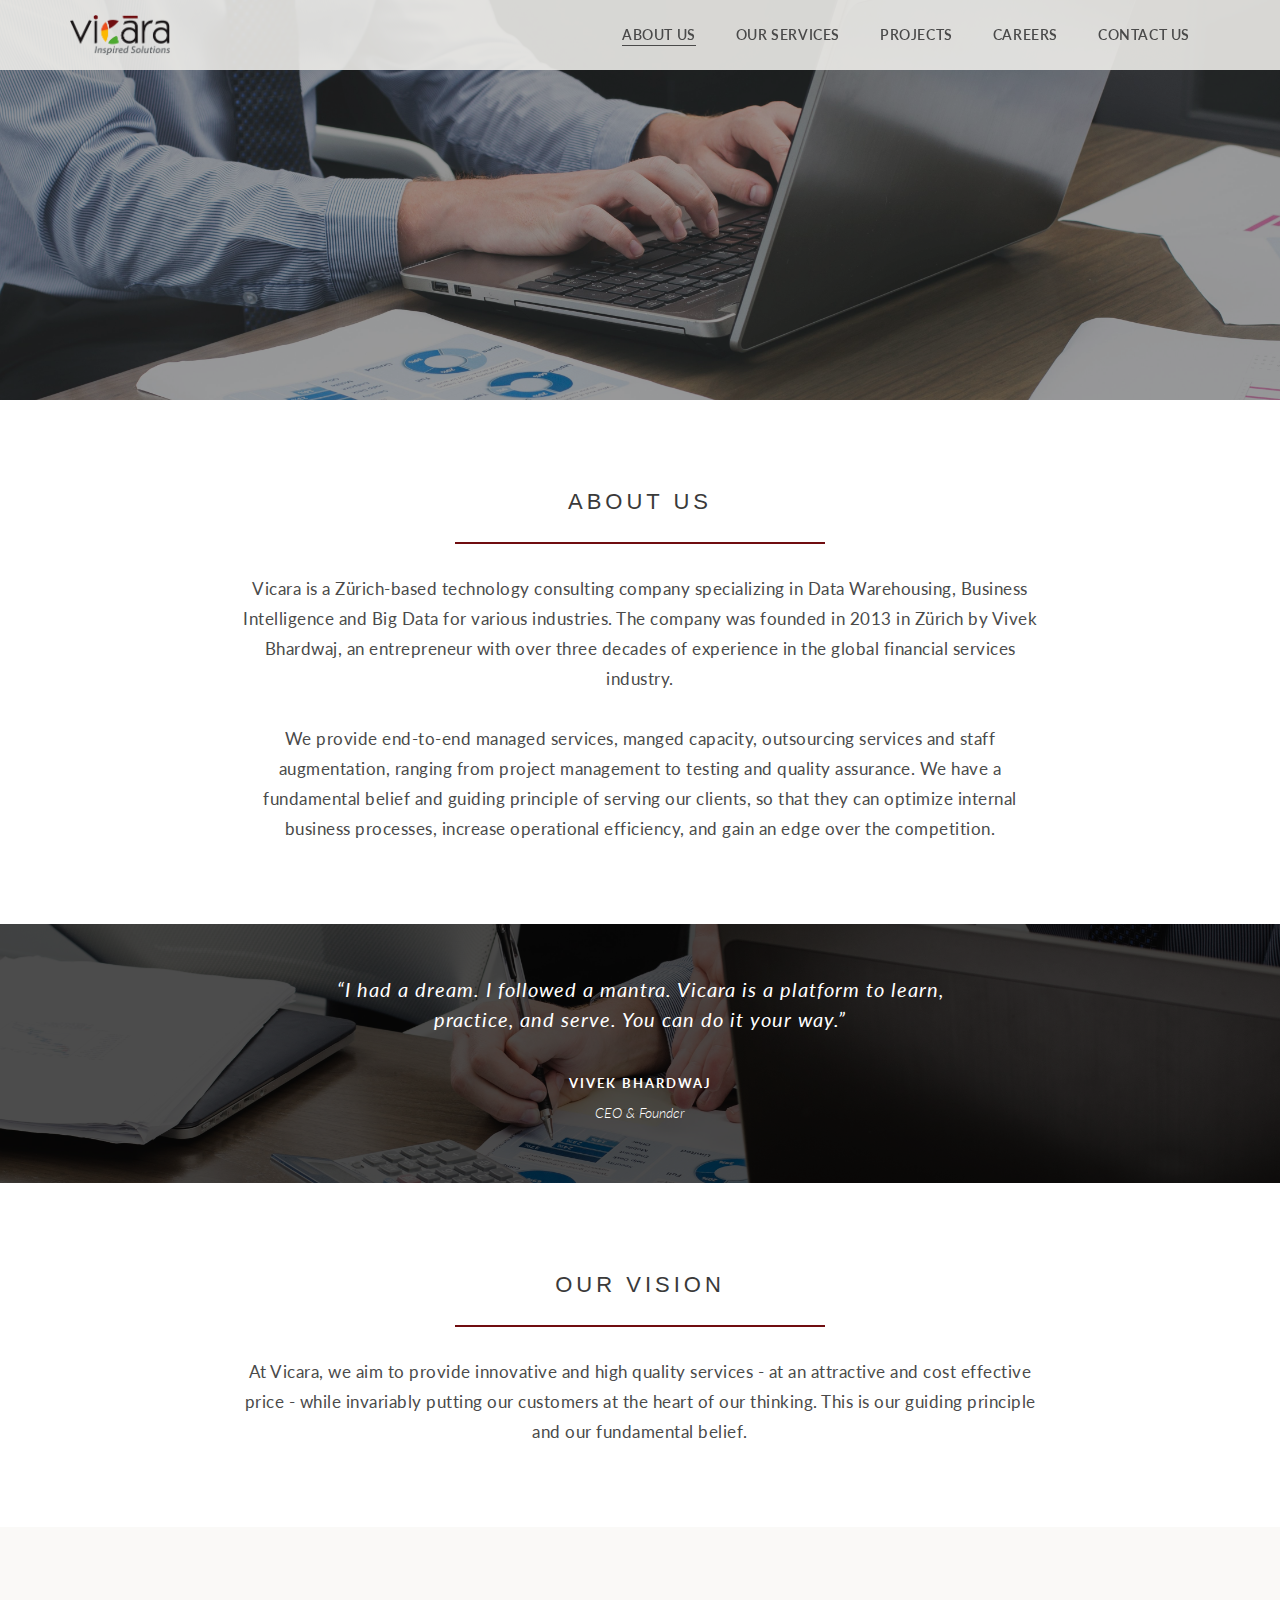
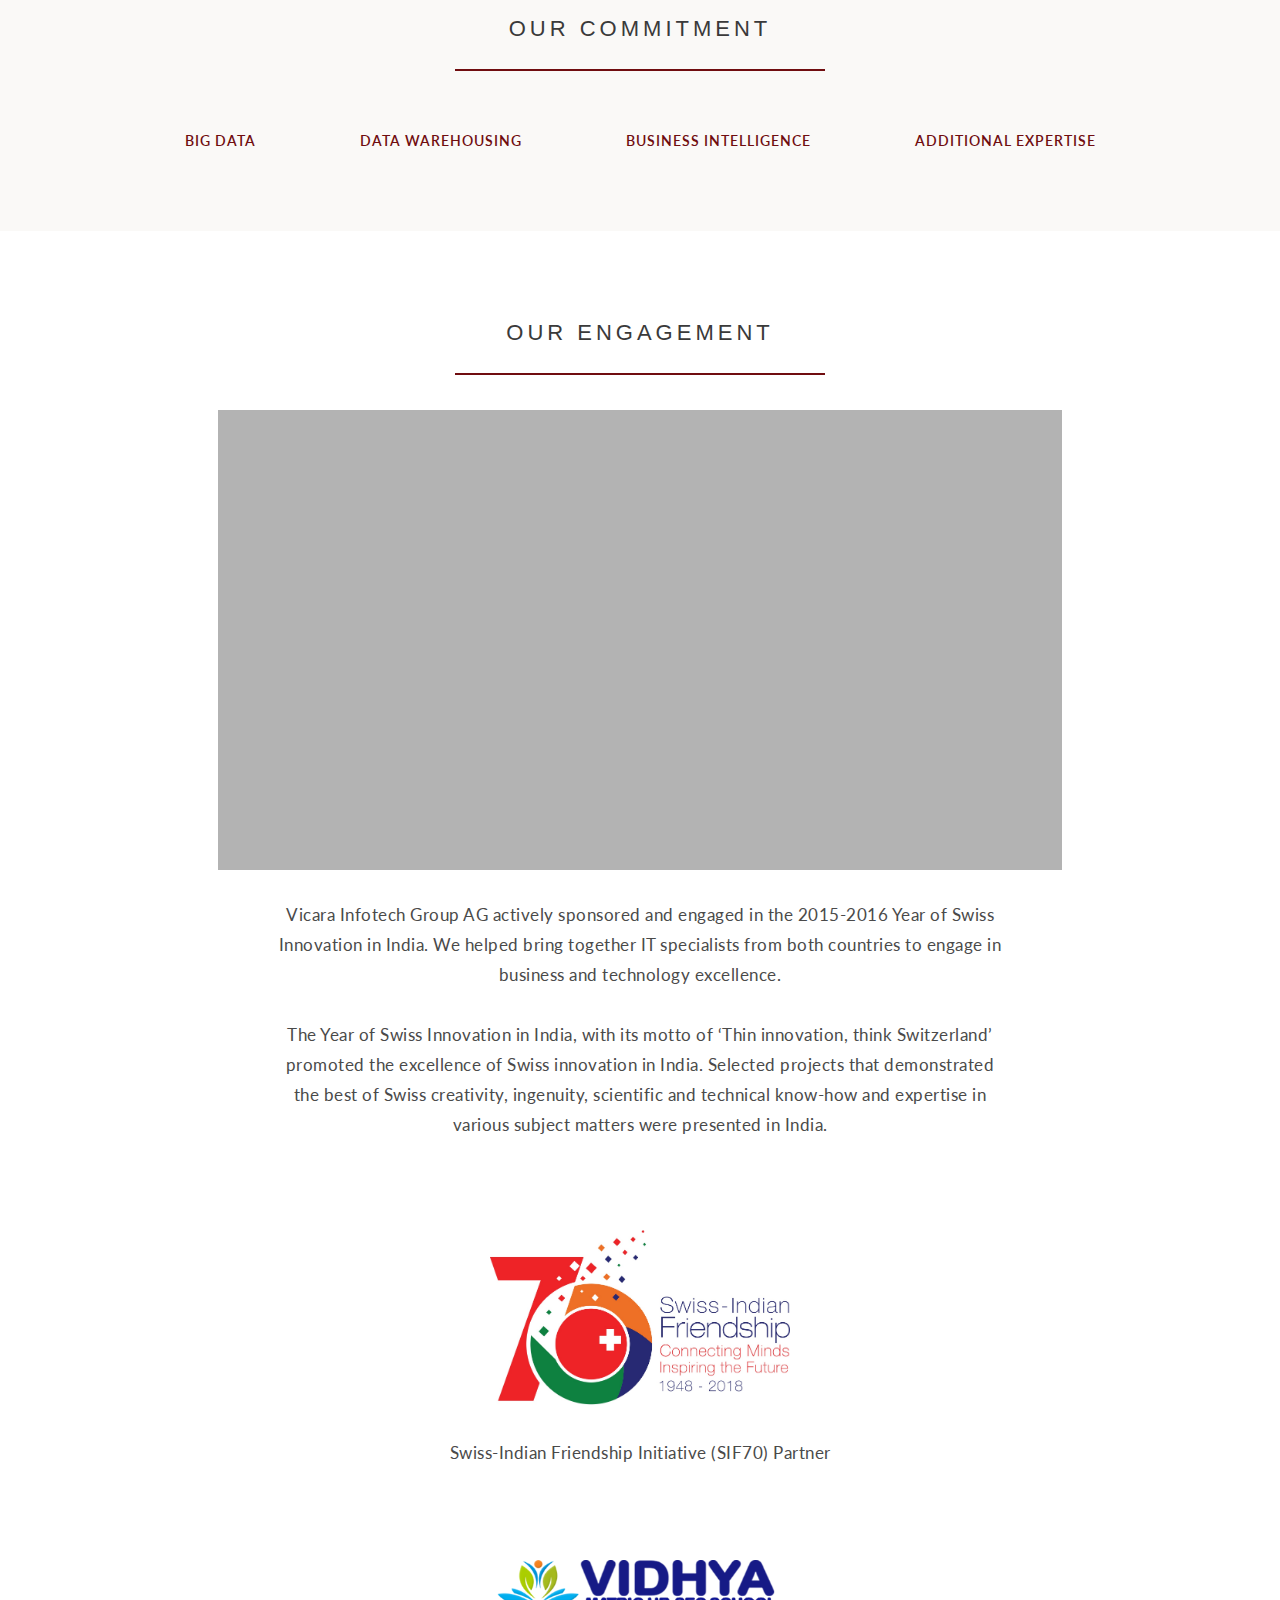
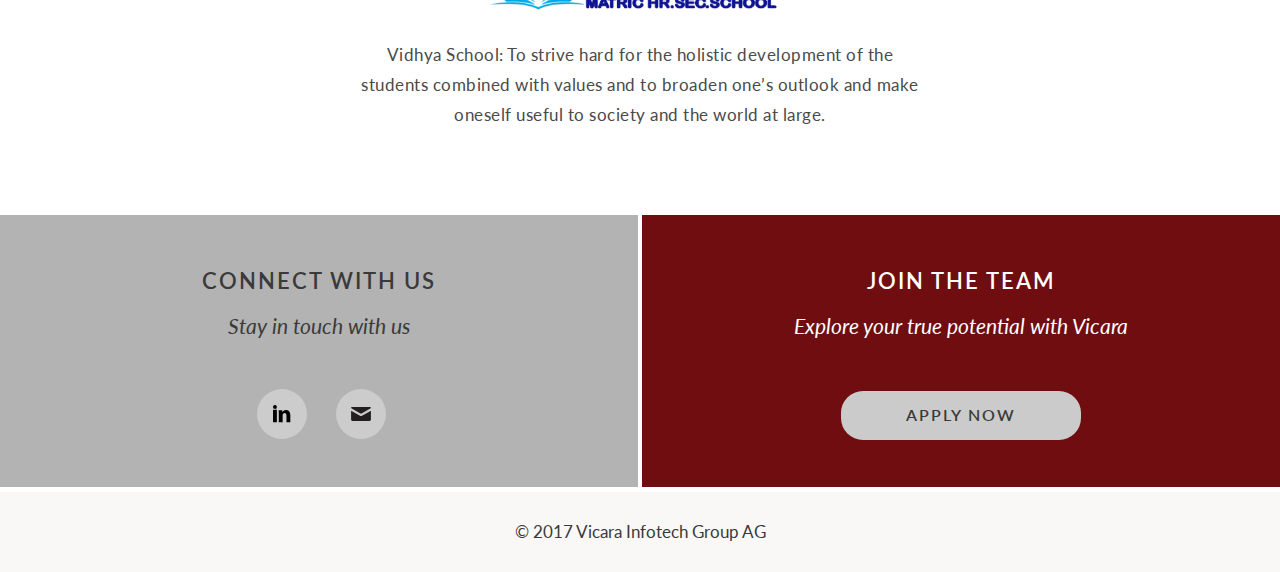
==== about-us.html @ 1f8e388c "Code Added" ====
<!DOCTYPE html>
<html>
    <head>
        <meta name="viewport" content="width=device-width, initial-scale=1.0">
        <title>Title</title>
        <link href="style/core/bootstrap.css" rel="stylesheet" />
        <link href="style/base.css" rel="stylesheet" />
        <link href="style/common.css" rel="stylesheet" />
    </head>
    <body>
        <!-- Header starts here -->
        <nav class="navbar navbar-fixed-top navbar-default">
            <div class="container">
                <!-- Brand and toggle get grouped for better mobile display -->
                <div class="navbar-header">
                    <button type="button" class="navbar-toggle collapsed" data-toggle="collapse" data-target="#bs-example-navbar-collapse-1" aria-expanded="false">
                        <span class="sr-only">Toggle navigation</span>
                        <span class="icon-bar"></span>
                        <span class="icon-bar"></span>
                        <span class="icon-bar"></span>
                    </button>
                    <a class="navbar-brand" href="index.html">
                        <img src="images/logo.png" alt="Vicara" />
                    </a>
                </div>

                <!-- Collect the nav links, forms, and other content for toggling -->
                <div class="collapse navbar-collapse" id="bs-example-navbar-collapse-1">
                    <ul class="nav navbar-nav navbar-right">
                        <li class="active">
                            <a href="about-us.html">about us</a>
                        </li>
                        <li>
                            <a href="our-services.html">our services</a>
                        </li>
                        <li>
                            <a href="projects.html">projects</a>
                        </li>
                        <li>
                            <a href="careers.html">careers</a>
                        </li>
                        <li>
                            <a href="contact-us.html">contact us</a>
                        </li>
                    </ul>
                </div><!-- /.navbar-collapse -->
            </div><!-- /.container-fluid -->
        </nav>
        <!-- Header ends here -->


        <!-- Banner starts here -->
        <section class="bannerWrapper bannerWrapper--about"></section>
        <!-- Banner ends here -->


        <!-- About Us starts here -->
        <section class="aboutWrapper text-center white-bg section">
            <div class="container">
                <h5 class="heading1">about us</h5>
                <p class="paraText">Vicara is a Zürich-based technology consulting company specializing in Data Warehousing, Business Intelligence and Big Data for various industries. The company was founded in 2013 in Zürich by Vivek Bhardwaj, an entrepreneur with over three decades of experience in the global financial services industry.</p>
                <p class="paraText">We provide end-to-end managed services, manged capacity, outsourcing services and staff augmentation, ranging from project management to testing and quality assurance. We have a fundamental belief and guiding principle of serving our clients, so that they can optimize internal business processes, increase operational efficiency, and gain an edge over the competition. </p>
            </div>
        </section>
        <!-- About Us ends here -->


        <!-- Approach starts here -->
        <section class="quoteWrapper text-center section">
            <div class="container">
                <p class="paraText">“I had a dream. I followed a mantra. Vicara is a platform to learn, practice, and serve. You can do it your way.”</p>
                <div>
                    <p class="quoteAuthor">VIVEK BHARDWAJ</p>
                    <p class="quoteAuthorDesc">CEO & Founder</p>
                </div>
            </div>
        </section>
        <!-- Approach ends here -->


        <!-- Our Vision starts here -->
        <section class="visionWrapper text-center white-bg section">
            <div class="container">
                <h5 class="heading1">our vision</h5>
                <p class="paraText">At Vicara, we aim to provide innovative and high quality services - at an attractive and cost effective price - while invariably putting our customers at the heart of our thinking. This is our guiding principle and our fundamental belief.</p>
            </div>
        </section>
        <!-- Our Vision ends here -->


        <!-- Our Commitment starts here -->
        <section class="commitmentWrapper text-center gray-bg section">
            <div class="container">
                <h5 class="heading1">our commitment</h5>
                <ul class="commitmentList">
                    <li>
                        <a href="#">
                            <span>big data</span>
                        </a>
                    </li>
                    <li>
                        <a href="#">
                            <span>data warehousing</span>
                        </a>
                    </li>
                    <li>
                        <a href="#">
                            <span>business intelligence</span>
                        </a>
                    </li>
                    <li>
                        <a href="#">
                            <span>additional expertise</span>
                        </a>
                    </li>
                </ul>
            </div>
        </section>
        <!-- Our Commitment ends here -->


        <!-- Our ENGAGEMENT starts here -->
        <section class="engagementWrapper text-center white-bg section">
            <div class="container">
                <h5 class="heading1">our ENGAGEMENT</h5>
                <div class="eng-gray-block clearfix"></div>
                <p class="paraText">Vicara Infotech Group AG actively sponsored and engaged in the 2015-2016 Year of Swiss Innovation in India. We helped bring together IT specialists from both countries to engage in business and technology excellence.</p>
                <p class="paraText">The Year of Swiss Innovation in India, with its motto of ‘Thin innovation, think Switzerland’ promoted the excellence of Swiss innovation in India. Selected projects that demonstrated the best of Swiss creativity, ingenuity, scientific and technical know-how and expertise in various subject matters were presented in India.</p>
                <ul class="engagementList">
                    <li>
                        <img src="images/engagement/swiss-indian.jpg" />
                        <p class="paraText">Swiss-Indian Friendship Initiative (SIF70) Partner</p>
                    </li>
                    <li>
                        <img src="images/engagement/vidhya.png" />
                        <p class="paraText">Vidhya School: To strive hard for the holistic development of the students combined with values and to broaden one’s outlook and make oneself useful to society and the world at large.</p>
                    </li>
                </ul>
            </div>
        </section>
        <!-- Our ENGAGEMENT ends here -->


        <!-- Footer starts here -->
        <footer class="clearfix pageFooter">
            <div class="col-xs-6 connectFooter footerHalf text-center">
                <p class="footerHeading">connect with us</p>
                <p class="footerDesc">Stay in touch with us</p>
                <div>
                    <a class="footerSocial">
                        <img src="images/icons/linkedin.svg" />
                    </a>
                    <a class="footerSocial">
                        <img src="images/icons/mail.svg" />
                    </a>
                </div>
            </div>
            <div class="col-xs-6 joinFooter footerHalf text-center">
                <p class="footerHeading">join the team</p>
                <p class="footerDesc">Explore your true potential with Vicara</p>
                <a href='#' class="footerBtn">apply now</a>
            </div>
            <div class="clearfix"></div>
            <div class="footerCopyright text-center col-xs-12">
                © 2017 Vicara Infotech Group AG
            </div>
        </footer>
        <!-- Footer ends here -->


        <script src="js/core/bootstrap.js"></script>
        <script src="js/core/jquery-1.10.2.js"></script>
    </body>
</html>
---- style/base.css ----
@import url('https://fonts.googleapis.com/css?family=Lato:100,100i,300,300i,400,400i,700,700i,900,900i');

body{
    font-family: 'Lato', sans-serif;
    color: #ffffff;
    position:relative;
    background: #ffffff;
}
ul{
    margin: 0;
    padding: 0;
}
li{
    list-style-type: none;
}
a{
    cursor: pointer;
}
a:hover,
a:hover,
a:hover,
a:hover{
    text-decoration: none;
    color: #4a4a4a;
}
---- style/common.css ----
.navbar{
    background: rgba(236, 235, 232, 0.9);
    border:none;
}
.navbar-brand img{
    width: 100px;
}
.navbar-default .navbar-nav > li{
    padding:0 20px;
}
.navbar-default .navbar-nav > li > a{
    font-size: 14px;
    color: #4a4a4a;
    text-transform: uppercase;
    letter-spacing: 0.6px;
    font-weight: 600;
    padding:25px 0;
    position: relative;
}
.navbar-default .navbar-nav > .active > a,
.navbar-default .navbar-nav > .active > a:hover,
.navbar-default .navbar-nav > .active > a:focus{
    background-color: transparent;
    color: #4a4a4a;
}
.navbar-default .navbar-nav > li.active > a:after{
    content: '';
    position: absolute;
    width:100%;
    height:1px;
    background: #4a4a4a;
    left: 0;
    top: 45px;
}


.bannerWrapper{
    overflow: hidden;
    position: relative;
    text-align: center;
    height: 400px;
    background-size: 100%;
}
.bannerWrapper:after{
    content: '';
    position: absolute;
    background: rgba(0,0,0,0.4);
    width:100%;
    height: 100%;
    top: 0;
    left:0;
    z-index: 1;
}
.bannerWrapper--home{
    background: transparent url('../images/home-banner.jpeg') no-repeat;
    height: 550px;
    background-size: cover;
    background-position: center;
}
.bannerWrapper--about{
    background: transparent url('../images/banner/about.jpg') no-repeat;
    background-size: cover;
    background-position: center;
}
.bannerContent{
    position: relative;
    z-index: 2;
}
.bannerText{
    width: 40%;
    color: #ffffff;
    position: relative;
    z-index: 2;
    float: none;
    display: inline-block;
    margin: auto;
}
.bannerText--btm{
    position: absolute;
    bottom: 80px;
    left: 0;
    right:0;
    margin: auto;
}
.bannerText p{
    font-size: 20px;
    line-height: 32px;
    margin-bottom: 30px;
}
.bannerText a{
    font-size: 14px;
    letter-spacing: 0.6px;
    color: #ffffff;
}


.section{
    padding-top: 80px;
    padding-bottom: 80px;
}
.gray-bg{
    background: #FAF9F7;
}
.white-bg{
    background: #ffffff;
}
.heading1{
    font-size: 22px;
    position: relative;
    text-transform: uppercase;
    color: #3a3a3a;
    letter-spacing: 4px;
    padding: 0 80px 30px 80px;
    margin-bottom: 30px;
}
.heading1:after{
    content: '';
    position: absolute;
    height: 2px;
    background: #700D10;
    width: 370px;
    bottom: 0;
    left: 0;
    right: 0;
    margin: auto;
}
.heading2{
    font-size: 22px;
    color: #323232;
    font-style: italic;
    margin-bottom: 40px;
}
.heading3{
    color: #700D10;
    display: block;
    font-size: 16px;
    font-weight: 600;
    letter-spacing: 1px;
    text-transform: capitalize;
    margin-top: 30px;
    margin-bottom: 15px;
}
.paraText {
    font-size: 17px;
    color: #4a4a4a;
    line-height: 30px;
    font-weight: 400;
    letter-spacing: 0.5px;
}
.paraText2 {
    font-size: 20px;
    color: #4a4a4a;
    line-height: 30px;
    font-weight: 400;
    letter-spacing: 0.5px;
}

.expertiseWrapper .paraText{
    padding-left: 22%;
    padding-right: 22%;
    display: inline-block;
    margin: auto;
}
.expertiseList{
    margin-top: 70px;
}
.expertiseList img{
    width: 80px;
}
.expertiseList li{
    display: inline-block;
    margin-right: 100px;
}
.expertiseList li:last-child{
    margin-right: 0;
}
.expertiseList span{
    color: #700D10;
    display: block;
    font-size: 16px;
    letter-spacing: 1px;
    text-transform: uppercase;
    margin-top: 30px;
}

.servicesList{
    margin-top: 20px;
}
.servicesList li{
    display: inline-block;
    padding: 0 25px;
    width: 33%;
    margin-top: 50px;
    vertical-align: top;
}
.servicesList a{
    color: #700D10;
    display: block;
    font-weight: 600;
    font-size: 13px;
    letter-spacing: 2px;
    padding:0 40px;
    text-transform: uppercase;
    height: 50px;
    overflow: hidden;
}
.servicesList p{
    color: #4a4a4a;
    display: block;
    font-size: 14px;
    letter-spacing: 1px;
}

.approachWrapper{
    background: transparent url('../images/banner/approach.jpg') no-repeat;
    background-size: 100%;
    position: relative;
}
.approachWrapper:after{
    content: '';
    position: absolute;
    height: 100%;
    width: 100%;
    left: 0;
    top: 0;
    background: rgba(255,255,255,0.7);
    z-index: 1;
}
.approachWrapper .container{
    position: relative;
    z-index: 2;
}
.approachWrapper .paraText{
    width: 70%;
    display: inline-block;
    margin: auto;
    margin-top: 30px;
}

.effectiveModelWrapper .paraText{
    padding-left: 15%;
    padding-right: 15%;
    margin: auto;
    margin-top: 30px;
}

.footerHeading{
    font-size: 22px;
    color: #3a3a3a;
    letter-spacing: 2px;
    text-transform: uppercase;
    font-weight: 600;
    margin-bottom: 15px;
}
.footerDesc{
    font-size: 21px;
    color: #3a3a3a;
    font-style: italic;
    font-weight: 400;
}
.footerHalf{
    padding: 50px 0;
    height: 282px;
    border: solid 2.5px #ffffff;
    border-bottom-width: 5px;
    border-top-width: 5px;
}
.connectFooter{
    background: #B3B3B3;
    border-left:none;
}
.joinFooter{
    background: #700D10;
    border-right:none;
}
.joinFooter .footerHeading,
.joinFooter .footerDesc{
    color: #ffffff;
}
.footerBtn {
    background: #CBCBCB;
    padding: 13px 65px;
    text-transform: uppercase;
    color: #3a3a3a;
    letter-spacing: 2px;
    font-size: 16px;
    font-weight: 600;
    margin-top: 40px;
    display: inline-block;
    border-radius: 22px;
}
.footerSocial{
    display: inline-block;
    width: 50px;
    background: #CCCCCC;
    border-radius: 25px;
    padding: 10px;
    margin: 38px 10px 0 15px;
}
.footerCopyright{
    background: #F9F8F6;
    padding: 28px;
    color: #3a3a3a;
    font-size: 17px;
}


.commitmentList{
    margin-top: 30px;
}
.commitmentList li{
    display: inline-block;
    margin-right: 100px;
}
.commitmentList li:last-child{
    margin-right: 0;
}
.commitmentList span{
    color: #700D10;
    display: block;
    font-size: 14px;
    letter-spacing: 1px;
    text-transform: uppercase;
    margin-top: 30px;
    font-weight: 600;
}

.visionWrapper .paraText{
    padding-left: 15%;
    padding-right: 15%;
    margin: auto;
    margin-top: 30px;
}


.engagementWrapper .paraText{
    padding-left: 18%;
    padding-right: 18%;
    margin: auto;
    margin-top: 30px;
}


.eng-gray-block{
    background: #B3B3B3;
    height: 460px;
    margin-left: 13%;
    margin-right: 13%;
    margin-top: 35px;
}
.engagementList li{
    display: block;
    margin-top: 90px;
}
.engagementList img{
    max-width: 300px;
}
.engagementList p{
    width: 50%;
    margin: auto;
    margin-top: 20px;
}
.engagementList .paraText{
    padding: 0;
}


.aboutWrapper .paraText{
    padding-left: 15%;
    padding-right: 15%;
    margin: auto;
    margin-top: 30px;
}

.quoteWrapper{
    background: transparent url('../images/banner/approach.jpg') no-repeat;
    background-size: cover;
    background-position: center;
    padding: 50px 0;
    position: relative;
}
.quoteWrapper .paraText{
    width: 55%;
    font-size: 20px;
    font-style: italic;
    margin: auto;
    margin-bottom: 40px;
    color: #ffffff;
    font-weight: 400;
    letter-spacing: 1px;
}
.quoteAuthor{
    font-weight: bold;
    font-size: 13px;
    letter-spacing: 2px;
}
.quoteAuthorDesc{
    font-style: italic;
    font-weight: 300;
}
.quoteWrapper:after{
    content: '';
    position: absolute;
    height: 100%;
    width: 100%;
    left: 0;
    top: 0;
    background: rgba(0,0,0,0.7);
    z-index: 1;
}
.quoteWrapper .container{
    position: relative;
    z-index: 2;
}

.servicesWrapper .paraText{
    padding-left: 18%;
    padding-right: 18%;
    display: inline-block;
    margin: auto;
    margin-top: 30px;
}
.servicesWrapper .heading2{
    margin-bottom: 15px;
}



.expertiseWrapper2 .paraText{
    padding-left: 22%;
    padding-right: 22%;
    display: inline-block;
    margin: auto;
}
.expertiseList2 img{
    width: 80px;
}
.expertiseList2 li{
    display: inline-block;
    margin-top: 50px;
}
.expertiseList2 li:first-child{
    margin-top: 20px;
}
.expertiseList2 span{
    color: #700D10;
    display: block;
    font-size: 14px;
    font-weight: 600;
    letter-spacing: 2px;
    text-transform: uppercase;
    margin-top: 30px;
    margin-bottom: 15px;
}


.serviceDescWrapper .paraText2{
    padding-left: 18%;
    padding-right: 18%;
    margin-top: 30px;
    font-style: italic;
}
.serviceDescWrapper .paraText2:first-child{
    margin-top: 0;
}


.servicesList2{
    margin-top: 20px;
}
.servicesList2 li{
    display: inline-block;
    padding: 0 10px;
    margin-top: 50px;
    max-width: 20%;
    vertical-align: top;
}
.servicesList2 a{
    color: #700D10;
    display: block;
    font-weight: 600;
    font-size: 13px;
    letter-spacing: 2px;
    padding:0;
    text-align: center;
    text-transform: uppercase;
    height: 50px;
    overflow: hidden;
}


.serviceIncludeWrapper{
    background: transparent url('../images/banner/service-include.jpg') no-repeat;
    background-size: 100%;
    position: relative;
}
.serviceIncludeWrapper:after{
    content: '';
    position: absolute;
    height: 100%;
    width: 100%;
    left: 0;
    top: 0;
    background: rgba(250, 249, 247, 0.9);
    z-index: 1;
}
.serviceIncludeWrapper .container{
    position: relative;
    z-index: 2;
}
.serviceIncludeWrapper .paraText{
    width: 70%;
    display: inline-block;
    margin: auto;
    margin-top: 30px;
}


.serviceCommonWrapper .paraText{
    padding-left: 18%;
    padding-right: 18%;
}
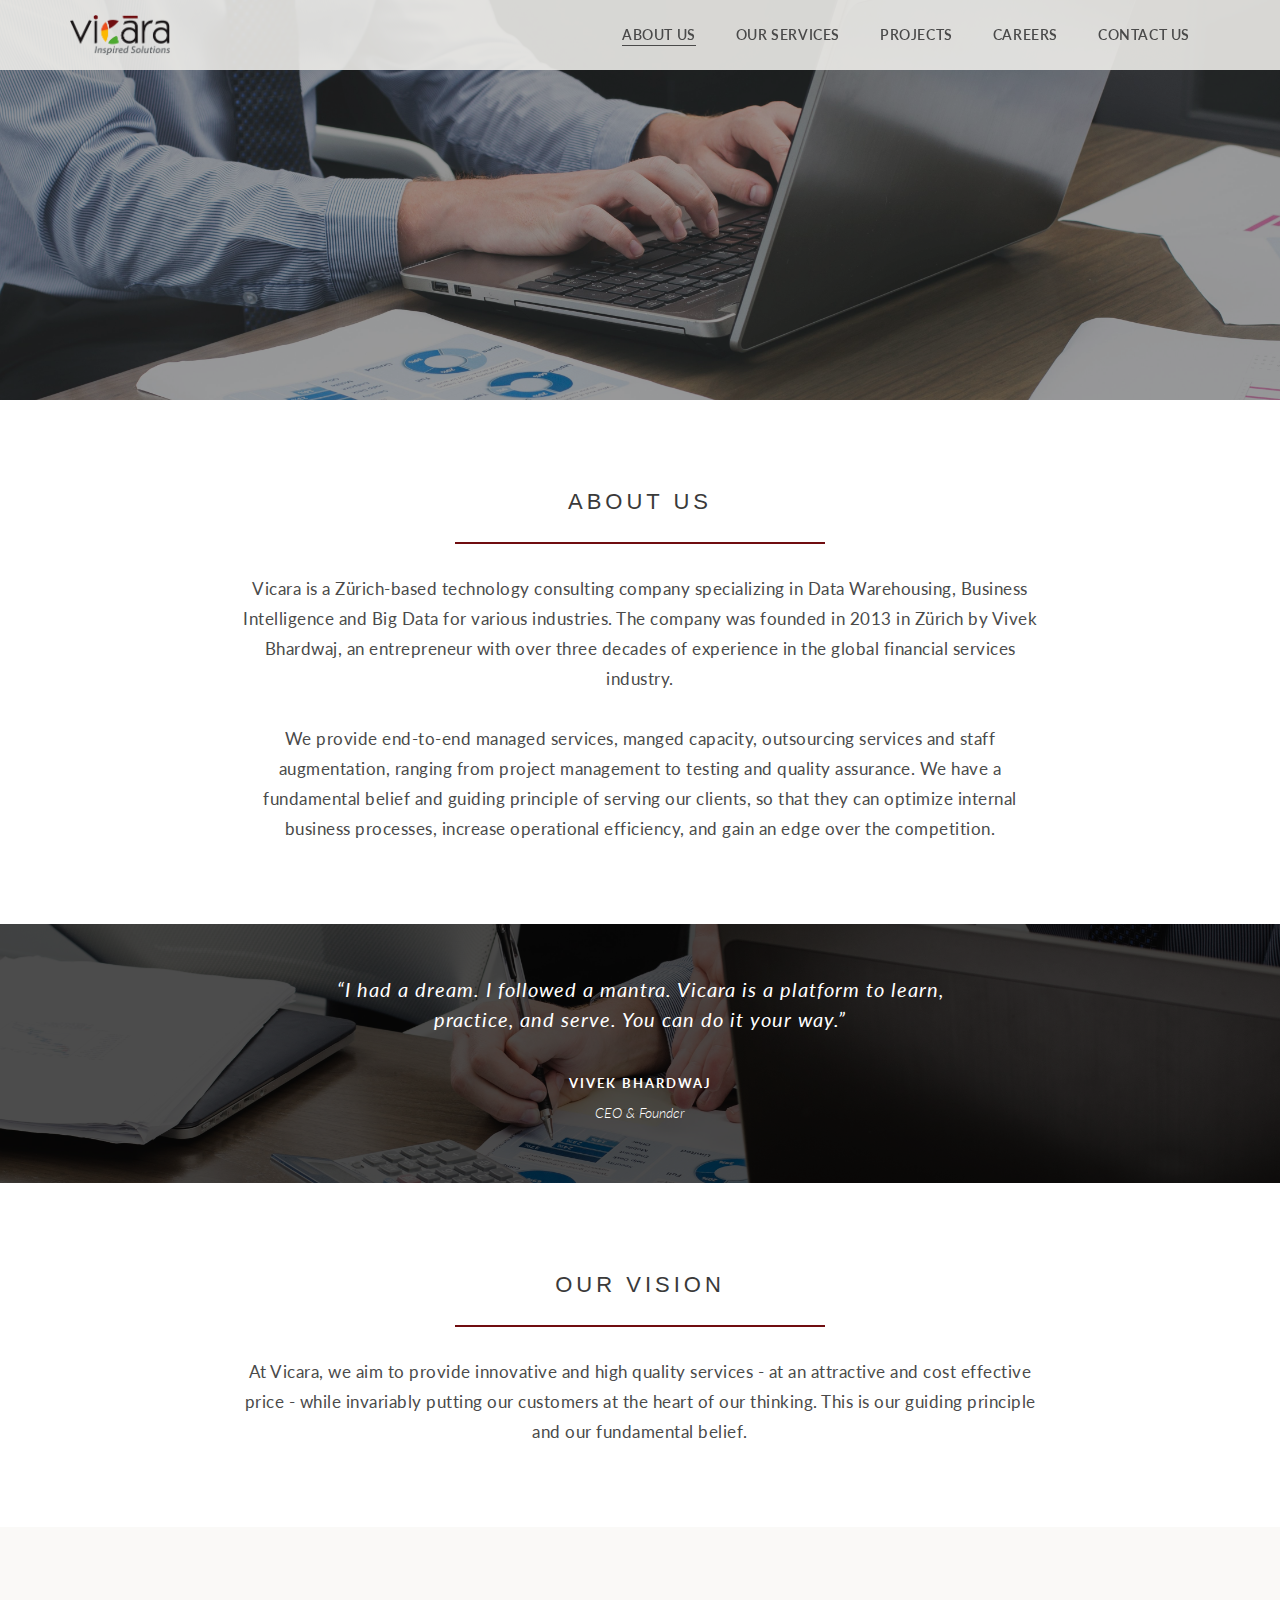
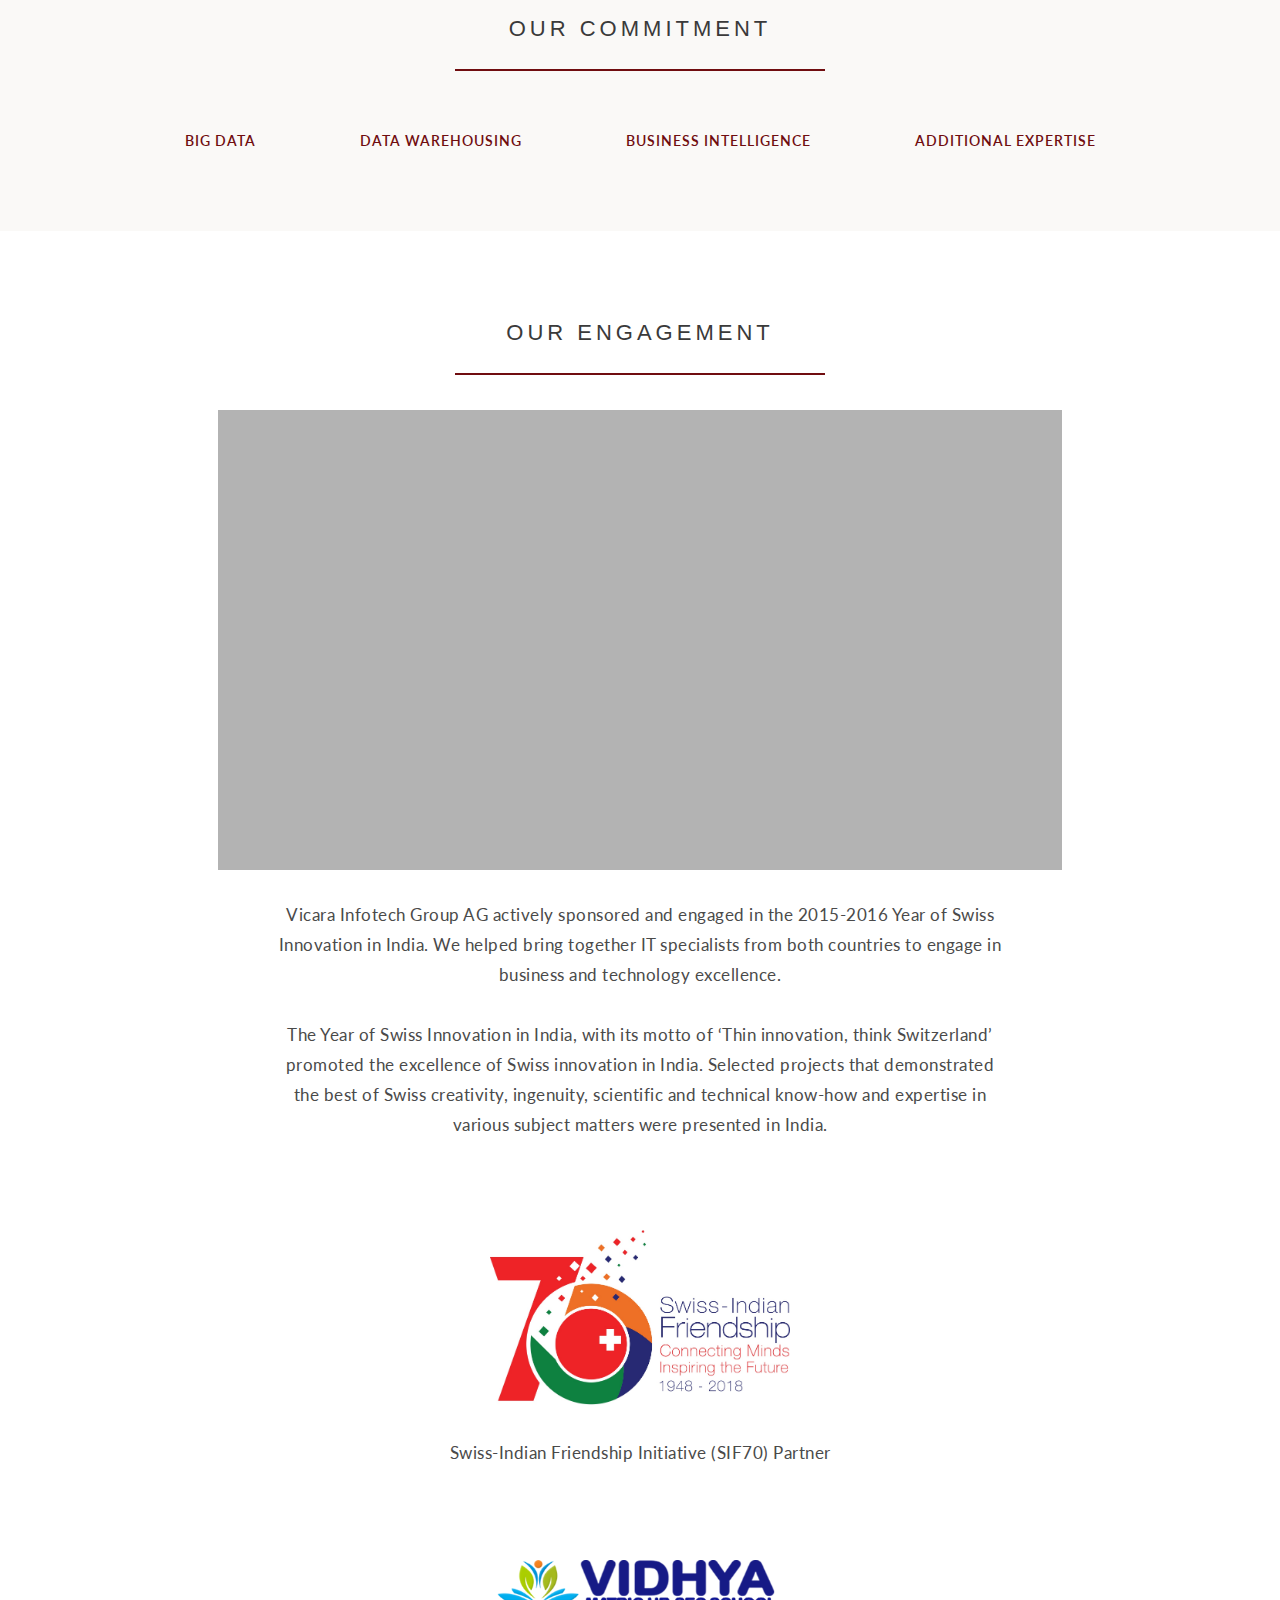
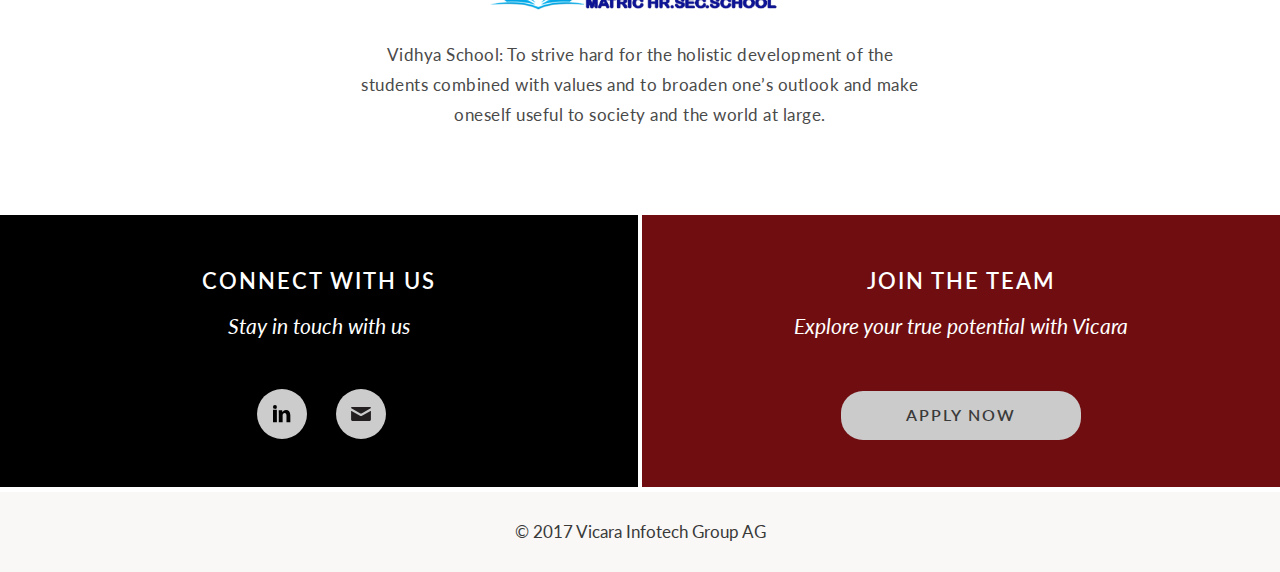
==== commit a4980727: "Project page UI" ====
--- a/about-us.html
+++ b/about-us.html
@@ -168,7 +168,7 @@
         <!-- Footer ends here -->
 
 
+        <script src="js/core/jquery-1.10.2.js"></script>
         <script src="js/core/bootstrap.js"></script>
-        <script src="js/core/jquery-1.10.2.js"></script>
     </body>
 </html>
--- a/style/common.css
+++ b/style/common.css
@@ -246,7 +246,7 @@
 
 .footerHeading{
     font-size: 22px;
-    color: #3a3a3a;
+    color: #ffffff;
     letter-spacing: 2px;
     text-transform: uppercase;
     font-weight: 600;
@@ -254,7 +254,7 @@
 }
 .footerDesc{
     font-size: 21px;
-    color: #3a3a3a;
+    color: #ffffff;
     font-style: italic;
     font-weight: 400;
 }
@@ -266,7 +266,7 @@
     border-top-width: 5px;
 }
 .connectFooter{
-    background: #B3B3B3;
+    background: #000000;
     border-left:none;
 }
 .joinFooter{
@@ -520,3 +520,60 @@
     padding-left: 18%;
     padding-right: 18%;
 }
+
+
+
+.servicesList3{
+    margin-top: 20px;
+}
+.servicesList3 li{
+    display: inline-block;
+    padding: 0 30px;
+    margin-top: 50px;
+    max-width: 25%;
+    vertical-align: top;
+}
+.servicesList3 a{
+    color: #700D10;
+    display: block;
+    font-weight: 600;
+    font-size: 13px;
+    letter-spacing: 2px;
+    padding:0;
+    text-align: center;
+    text-transform: uppercase;
+    height: 50px;
+    overflow: hidden;
+}
+.descListContainer{
+    margin-bottom: 80px;
+}
+.descListContainer--last{
+    margin-bottom: 0;
+}
+.manageCapWrapper .paraText{
+    padding-left: 12%;
+    padding-right: 12%;
+    display: inline-block;
+    margin: auto;
+    margin-top: 30px;
+}
+.manageCapWrapper .heading2{
+    margin-bottom: 15px;
+}
+.redText{
+    color: #700D10;
+}
+.boldText{
+    font-weight: 600;
+}
+
+
+
+.careerBlockWrapper {
+    padding-left: 20%;
+    padding-right: 20%;
+    display: inline-block;
+    margin: auto;
+    margin-top: 30px;
+}
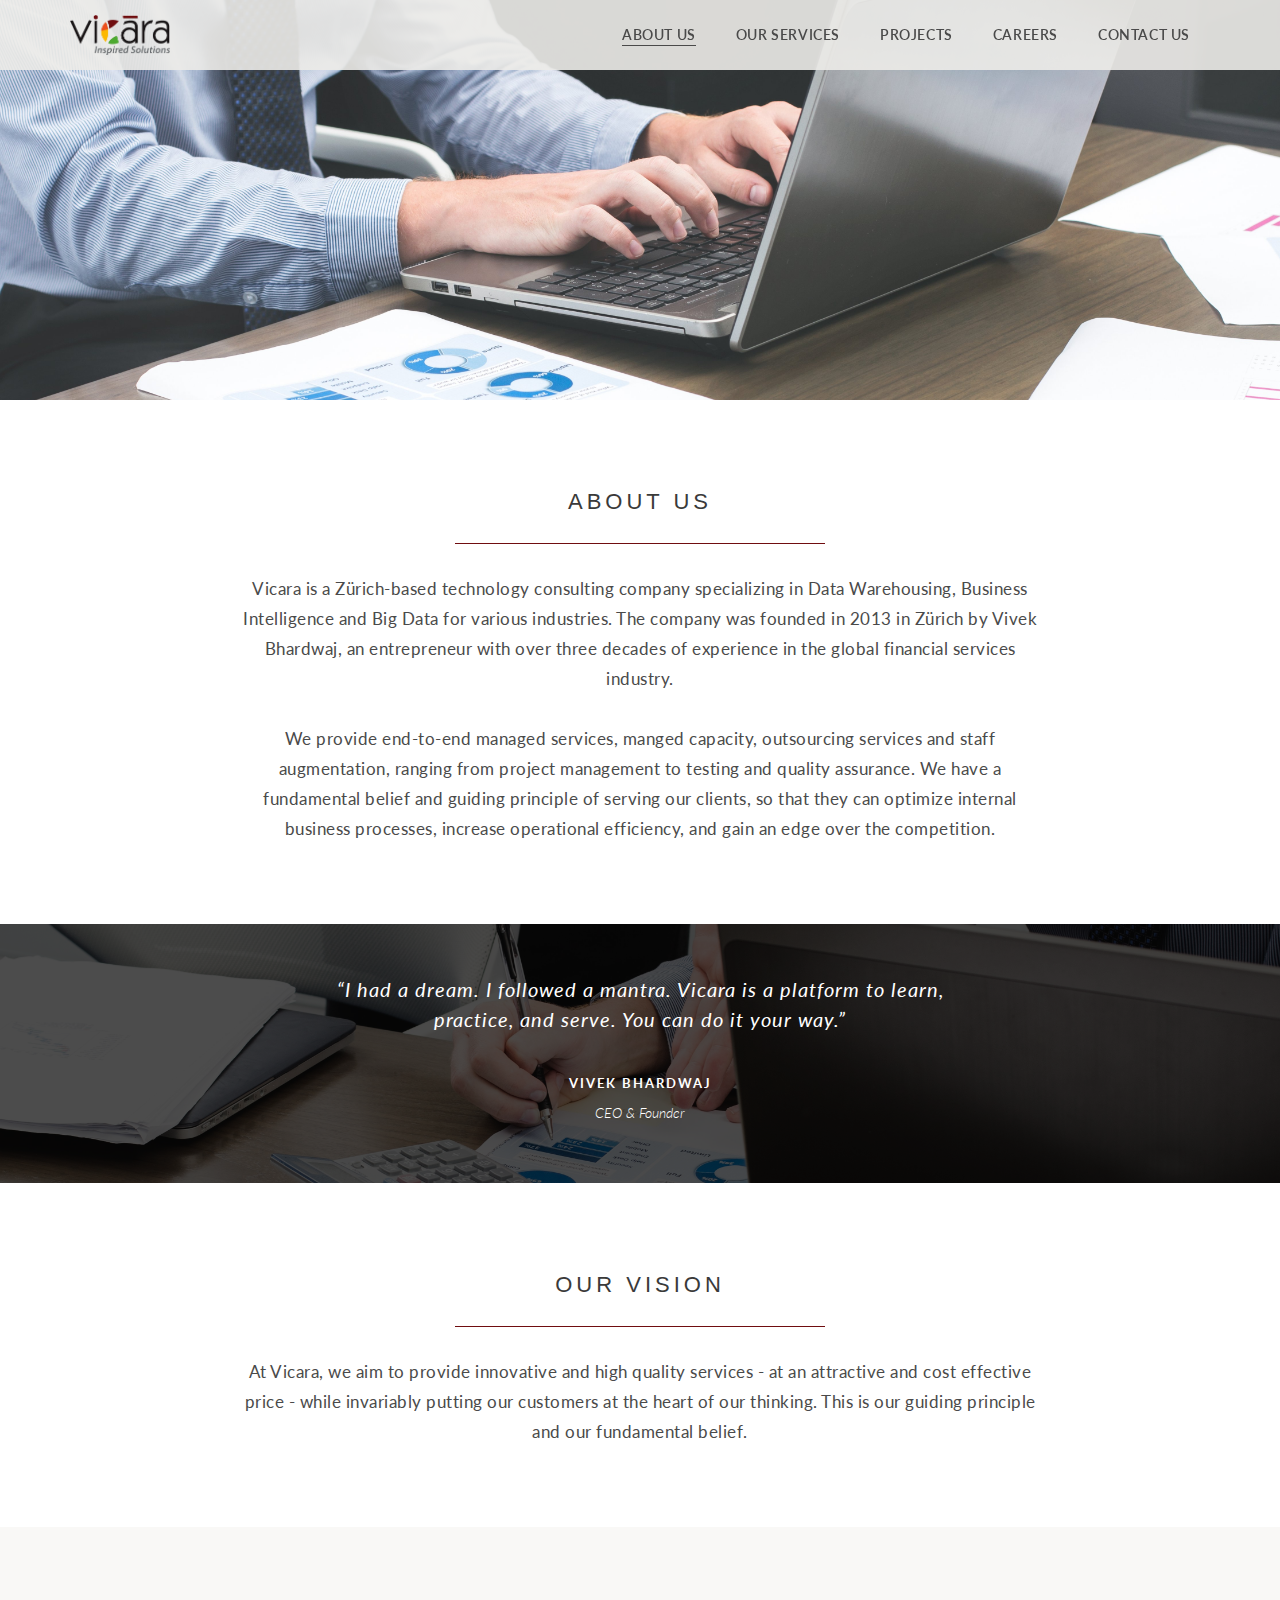
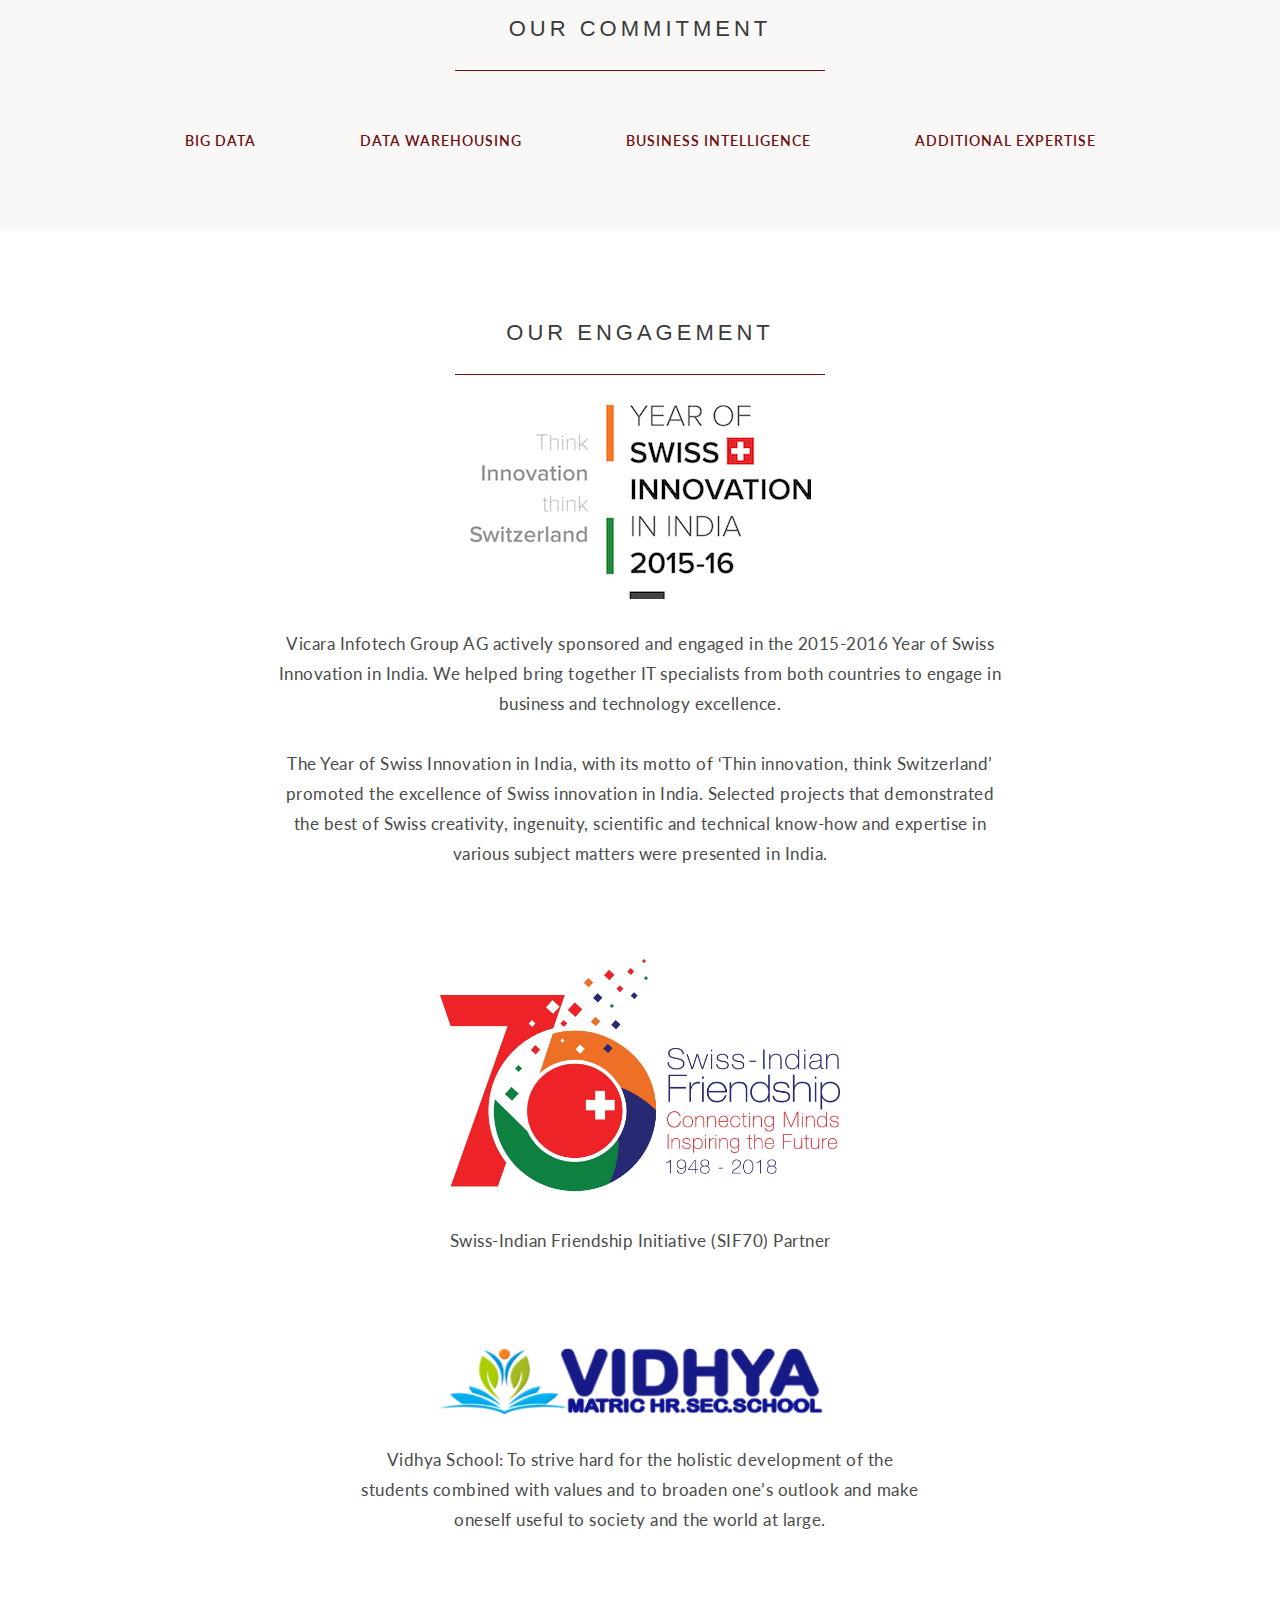
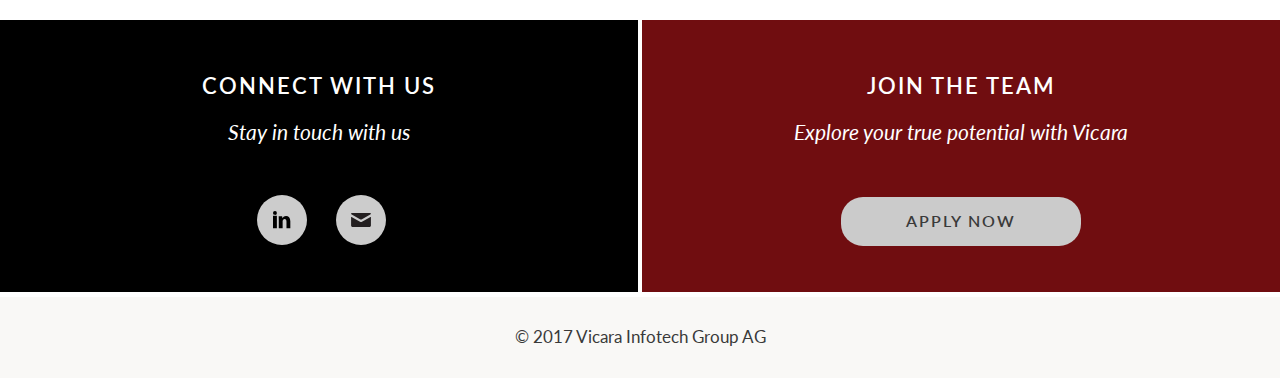
==== commit 20ed84f5: "Full site responsive" ====
--- a/about-us.html
+++ b/about-us.html
@@ -6,6 +6,7 @@
         <link href="style/core/bootstrap.css" rel="stylesheet" />
         <link href="style/base.css" rel="stylesheet" />
         <link href="style/common.css" rel="stylesheet" />
+        <link href="style/responsive.css" rel="stylesheet" />
     </head>
     <body>
         <!-- Header starts here -->
@@ -123,7 +124,7 @@
         <section class="engagementWrapper text-center white-bg section">
             <div class="container">
                 <h5 class="heading1">our ENGAGEMENT</h5>
-                <div class="eng-gray-block clearfix"></div>
+                <img src="images/engagement/visual-X.png" />
                 <p class="paraText">Vicara Infotech Group AG actively sponsored and engaged in the 2015-2016 Year of Swiss Innovation in India. We helped bring together IT specialists from both countries to engage in business and technology excellence.</p>
                 <p class="paraText">The Year of Swiss Innovation in India, with its motto of ‘Thin innovation, think Switzerland’ promoted the excellence of Swiss innovation in India. Selected projects that demonstrated the best of Swiss creativity, ingenuity, scientific and technical know-how and expertise in various subject matters were presented in India.</p>
                 <ul class="engagementList">
@@ -143,7 +144,7 @@
 
         <!-- Footer starts here -->
         <footer class="clearfix pageFooter">
-            <div class="col-xs-6 connectFooter footerHalf text-center">
+            <div class="col-md-6 col-xs-12 connectFooter footerHalf text-center">
                 <p class="footerHeading">connect with us</p>
                 <p class="footerDesc">Stay in touch with us</p>
                 <div>
@@ -155,7 +156,7 @@
                     </a>
                 </div>
             </div>
-            <div class="col-xs-6 joinFooter footerHalf text-center">
+            <div class="col-md-6 col-xs-12 joinFooter footerHalf text-center">
                 <p class="footerHeading">join the team</p>
                 <p class="footerDesc">Explore your true potential with Vicara</p>
                 <a href='#' class="footerBtn">apply now</a>
@@ -168,6 +169,7 @@
         <!-- Footer ends here -->
 
 
+
         <script src="js/core/jquery-1.10.2.js"></script>
         <script src="js/core/bootstrap.js"></script>
     </body>
--- a/style/common.css
+++ b/style/common.css
@@ -1,3 +1,183 @@
+.redBtn{
+    background: #700D10;
+    padding: 13px 65px;
+    text-transform: uppercase;
+    color: #ffffff;
+    letter-spacing: 2px;
+    font-size: 16px;
+    font-weight: 600;
+    margin-top: 30px;
+    display: inline-block;
+    border-radius: 22px;
+}
+.redBtn:hover,
+.redBtn:active,
+.redBtn:focus,
+.redBtn:visited{
+    background: #CBCBCB;
+    color: #3a3a3a;
+}
+.ghost-btn{
+    background: transparent;
+    padding: 11px 65px;
+    border: solid 1px #700D10;
+    text-transform: uppercase;
+    color: #700D10;
+    letter-spacing: 2px;
+    font-size: 13px;
+    font-weight: 600;
+    margin-top: 40px;
+    display: inline-block;
+}
+.ghost-btn:hover,
+.ghost-btn:active,
+.ghost-btn:focus,
+.ghost-btn:visited{
+    background: transparent;
+    color: #3a3a3a;
+    border: solid 1px #3a3a3a;
+}
+.form-control-custom:focus,
+.form-control-custom:hover,
+.form-control-custom:active,
+.form-control-custom:visited{
+    outline: none;
+}
+form.common-form{
+    float: none;
+    margin: auto;
+    max-width: 400px;
+    margin-top: 70px;
+}
+.form-group{
+    padding-bottom: 18px;
+    margin-bottom: 20px;
+    position: relative;
+}
+.form-group label{
+    font-size: 13px;
+    letter-spacing: 2px;
+    color: #700D10;
+    font-weight: 600;
+    text-transform: uppercase;
+    margin-bottom: 12px;
+}
+.form-control{
+    margin:0;
+}
+.form-control-custom{
+    width: 100%;
+    background: #ffffff;
+    padding: 12px 15px;
+    border: none;
+    font-size: 18px;
+    color: #4a4a4a;
+    box-shadow: none;
+}
+.full-name-input{
+    text-transform: capitalize;
+}
+textarea.form-control-custom{
+    resize: none;
+    height: 320px;
+}
+.errorText{
+    position: absolute;
+    bottom:0;
+    left: 0;
+    margin: 0;
+    padding: 0;
+    font-size: 10px;
+    color: #ab1a1e;
+    width: 100%;
+    text-align: left;
+    display: none;
+}
+.errorField .errorText{
+    display: block;
+}
+.charLimit{
+    display: block;
+    text-align: right;
+}
+.formFileWrapper{
+    margin-top: 40px;
+}
+.formFileWrapper .errorText{
+    text-align: center;
+}
+.uploadFileName{
+    position: absolute;
+    bottom:0;
+    left: 0;
+    margin: 0;
+    padding: 0;
+    font-size: 10px;
+    color: #ab1a1e;
+    width: 100%;
+    text-align: center;
+    display: none;
+}
+.fileUploaded .uploadFileName{
+    display: block;
+}
+.no-file{
+    font-size: 17px;
+    color: #4a4a4a;
+    line-height: 30px;
+    font-weight: 400;
+    letter-spacing: 0.5px;
+}
+.fileBtnView{
+    display: inline-block;
+    position: relative;
+    overflow: hidden;
+}
+.fileBtnView .uploadBtn{
+    background: #E6E6E6;
+    padding: 8px 50px;
+    color: #4a4a4a;
+    letter-spacing: 1px;
+    font-size: 16px;
+    font-family: arial;
+    display: inline-block;
+    border-radius: 12px;
+    position: relative;
+    margin: 0;
+    z-index: 1;
+}
+.fileBtnCustom{
+    position: absolute;
+    width: 100%;
+    height: 100%;
+    left: 0;
+    top: 0;
+    opacity: 0;
+    z-index: 2;
+}
+.formBtn{
+    width: 100%;
+    margin-top: 20px;
+}
+.bulletList li {
+    font-size: 17px;
+    color: #4a4a4a;
+    line-height: 30px;
+    font-weight: 400;
+    letter-spacing: 0.5px;
+    padding-left: 17px;
+    position: relative;
+}
+.bulletList li:before {
+    content:'';
+    position: absolute;
+    width: 5px;
+    height: 5px;
+    border-radius: 5px;
+    background: #4a4a4a;
+    left: 0;
+    top: 12px;
+}
 .navbar{
     background: rgba(236, 235, 232, 0.9);
     border:none;
@@ -41,7 +221,7 @@
     height: 400px;
     background-size: 100%;
 }
-.bannerWrapper:after{
+/*.bannerWrapper:after{
     content: '';
     position: absolute;
     background: rgba(0,0,0,0.4);
@@ -50,9 +230,9 @@
     top: 0;
     left:0;
     z-index: 1;
-}
+}*/
 .bannerWrapper--home{
-    background: transparent url('../images/home-banner.jpeg') no-repeat;
+    background: transparent url('../images/banner/home-banner.jpeg') no-repeat;
     height: 550px;
     background-size: cover;
     background-position: center;
@@ -62,6 +242,16 @@
     background-size: cover;
     background-position: center;
 }
+.bannerWrapper--career{
+    background: transparent url('../images/banner/careers.jpeg') no-repeat;
+    background-size: cover;
+    background-position: center;
+}
+.bannerWrapper--contact{
+    background: transparent url('../images/banner/contact.jpeg') no-repeat;
+    background-size: cover;
+    background-position: center;
+}
 .bannerContent{
     position: relative;
     z-index: 2;
@@ -97,9 +287,10 @@
 .section{
     padding-top: 80px;
     padding-bottom: 80px;
+    overflow: hidden;
 }
 .gray-bg{
-    background: #FAF9F7;
+    background: #F9F8F6;
 }
 .white-bg{
     background: #ffffff;
@@ -116,9 +307,10 @@
 .heading1:after{
     content: '';
     position: absolute;
-    height: 2px;
+    height: 1px;
     background: #700D10;
-    width: 370px;
+    width:100%;
+    max-width: 370px;
     bottom: 0;
     left: 0;
     right: 0;
@@ -140,6 +332,31 @@
     margin-top: 30px;
     margin-bottom: 15px;
 }
+.heading4{
+    position: relative;
+    padding-bottom: 1px;
+    margin-bottom: 45px;
+}
+.heading4 .heading1{
+    padding-bottom: 5px;
+}
+.heading4 .heading1:after{
+    display: none;
+}
+.heading4 .heading2{
+    margin-top: 30px;
+}
+.heading4:after{
+    content: '';
+    position: absolute;
+    height: 1px;
+    background: #700D10;
+    max-width: 230px;
+    bottom: 0;
+    left: 0;
+    right: 0;
+    margin: auto;
+}
 .paraText {
     font-size: 17px;
     color: #4a4a4a;
@@ -173,6 +390,9 @@
 }
 .expertiseList li:last-child{
     margin-right: 0;
+}
+.expertiseList li a{
+    display: inline-block;
 }
 .expertiseList span{
     color: #700D10;
@@ -353,7 +573,7 @@
     margin-top: 90px;
 }
 .engagementList img{
-    max-width: 300px;
+    max-width: 400px;
 }
 .engagementList p{
     width: 50%;
@@ -412,7 +632,6 @@
     position: relative;
     z-index: 2;
 }
-
 .servicesWrapper .paraText{
     padding-left: 18%;
     padding-right: 18%;
@@ -570,10 +789,196 @@
 
 
 
-.careerBlockWrapper {
+.careerBlockWrapper .paraText{
     padding-left: 20%;
     padding-right: 20%;
     display: inline-block;
     margin: auto;
     margin-top: 30px;
 }
+
+
+
+
+.vacanciesWrapper{
+    padding-bottom: 5px;
+}
+.vacanciesList{
+    margin-top: 40px;
+}
+.vacanciesListItem{
+    background: #E7E6E5;
+    padding-top: 40px;
+    padding-bottom: 40px;
+    border:solid 3px #F9F8F6;
+}
+.vacanciesListItem .heading1{
+    margin-bottom: 25px;
+}
+.vacanciesListDetails{
+    max-width: 370px;
+    display: inline-block;
+}
+.vacancyDet-header{
+    margin-bottom: 20px;
+}
+.vacancyDet-header p{
+    display: inline-block;
+    text-transform: uppercase;
+    font-size: 14px;
+    color: #4a4a4a;
+    letter-spacing: 2px;
+    font-weight: 600;
+}
+.vacancyDet-header p:first-child{
+    margin-right: 50px;
+}
+.vacancyDet-header img{
+    width: 24px;
+    vertical-align: top;
+    margin-top: 2px;
+}
+.vacanciesListItem .applyBtn{
+    background: #CBCBCB;
+    padding: 13px 65px;
+    text-transform: uppercase;
+    color: #3a3a3a;
+    letter-spacing: 2px;
+    font-size: 16px;
+    font-weight: 600;
+    margin-top: 30px;
+    display: inline-block;
+    border-radius: 22px;
+}
+.vacanciesListItem:hover{
+    background: #cccccc;
+}
+.vacanciesListItem:hover .applyBtn{
+    background: #700D10;
+    color: #ffffff;
+}
+
+
+
+.noVacancyWrapper .redBtn{
+    margin-top: 30px;
+}
+.noVacancyWrapper .heading1{
+    margin-bottom: 40px;
+}
+
+
+
+.careerBack{
+    text-transform: uppercase;
+    font-size: 13px;
+    color: #4a4a4a;
+    letter-spacing: 2px;
+    margin-bottom: 50px;
+    display: inline-block;
+    font-weight: 600;
+}
+
+
+
+.jobDescriptionWrapper .bulletList{
+    padding-left: 18%;
+    padding-right: 18%;
+    text-align: left;
+    margin-top: 40px;
+}
+
+
+.full-address{
+    max-width: 250px;
+    display: inline-block;
+}
+.contact-address{
+    margin-top: 30px;
+}
+.contactAddressTitle{
+    display: inline-block;
+    text-transform: uppercase;
+    font-size: 14px;
+    color: #4a4a4a;
+    letter-spacing: 2px;
+    font-weight: 600;
+    margin-bottom: 25px;
+}
+.contactAddressTitle img{
+    width: 24px;
+    vertical-align: top;
+    margin-top: 2px;
+}
+
+
+.home-carousel {
+    padding: 0 100px;
+}
+.home-carousel .item img{
+    max-width: 300px;
+    margin: auto;
+}
+.carousel-caption {
+    font-size: 17px;
+    color: #4a4a4a;
+    line-height: 30px;
+    font-weight: 400;
+    letter-spacing: 0.5px;
+    text-shadow: none;
+    position: relative;
+    right: auto;
+    left: auto;
+    bottom: auto;
+    margin-top: 40px;
+    padding: 0 20%;
+}
+.carousel-caption:before,
+.carousel-caption:after{
+    content:'"';
+    position: absolute;
+    font-size: 30px;
+    color: #700D10;
+}
+.carousel-caption:before{
+    left: 20%;
+    top: -10px;
+    margin-left: -40px;
+}
+.carousel-caption:after{
+    right: 20%;
+    bottom: -10px;
+    margin-right: -40px;
+}
+.carousel-control{
+    border: solid 35px transparent;
+    background-image: none;
+    height: 0;
+    width: auto;
+    margin: auto;
+}
+.carousel-control:after{
+    content: '';
+    position: absolute;
+    border: solid 35px transparent;
+    background-image: none;
+    height: 0;
+}
+.carousel-control.left{
+    border-right: solid 35px #9c9c9c;
+}
+.carousel-control.right{
+    border-left: solid 35px #9c9c9c;
+}
+.carousel-control.left:after {
+    border-right: solid 35px #ffffff;
+    right: -38px;
+    top: -35px;
+    z-index: 1;
+}
+.carousel-control.right:after {
+    border-left: solid 35px #ffffff;
+    left: -38px;
+    top: -35px;
+    z-index: 1;
+}
--- a/style/responsive.css
+++ b/style/responsive.css
@@ -0,0 +1,307 @@
+@media (max-width: 768px) {
+    .bannerWrapper{
+        height: 300px;
+    }
+    .bannerText{
+        width: 80%;
+    }
+    .bannerText--btm{
+        bottom: 25px;
+    }
+    .bannerText a{
+        font-size: 12px;
+    }
+    .bannerText p{
+        font-size: 14px;
+        line-height: 20px;
+    }
+    .section {
+        padding-top: 40px;
+        padding-bottom: 40px;
+        background-size: cover;
+    }
+    .heading1 {
+        font-size: 13px;
+        letter-spacing: 2px;
+        padding: 0 15px 15px 15px;
+        margin-bottom: 20px;
+        line-height: 20px;
+        font-weight: 600;
+    }
+    .heading1:after {
+        max-width: 300px;
+    }
+    .heading2 {
+        font-size: 15px;
+        padding: 0 30px;
+        margin-bottom: 15px;
+    }
+    .heading3{
+        font-size: 14px;
+    }
+    .paraText,
+    .paraText2 {
+        padding: 0 !important;
+        font-size: 12px !important;
+        line-height: 20px !important;
+        margin-top: 15px !important;
+        width: 100% !important;
+    }
+    .expertiseWrapper2 .paraText{
+        margin-top: 0 !important;
+    }
+    .expertiseList,
+    .expertiseList2{
+        margin-top: 30px;
+    }
+    .expertiseList li,
+    .expertiseList2 li {
+        margin-right: 0;
+        display: block;
+        margin-bottom: 30px;
+    }
+    .expertiseList li:last-child,
+    .expertiseList2 li:last-child {
+        margin-bottom: 0px;
+    }
+    .expertiseList img,
+    .expertiseList2 img {
+        width: 60px;
+    }
+    .expertiseList span,
+    .expertiseList2 span {
+        font-size: 12px;
+        margin-top: 10px;
+        font-weight: 600;
+    }
+    .footerHalf{
+        border:none;
+        padding: 20px 0;
+        height: auto;
+    }
+    .joinFooter{
+        border-top: solid 1px #ffffff;
+    }
+    .footerHeading{
+        font-size: 14px;
+        margin-bottom: 5px;
+    }
+    .footerDesc{
+        font-size: 14px;
+    }
+    .footerBtn{
+        margin-top: 10px;
+        padding: 7px 31px;
+        font-size: 12px;
+    }
+    .footerSocial {
+        width: 30px;
+        padding: 5px;
+        margin: 10px 5px 0 5px;
+        height: 30px;
+    }
+    .footerCopyright {
+        background: #F9F8F6;
+        padding: 13px;
+        color: #3a3a3a;
+        font-size: 11px;
+    }
+    .servicesList li,
+    .servicesList2 li,
+    .servicesList3 li {
+        padding: 0;
+        width: 100%;
+        margin-top: 25px;
+        max-width: 100%;
+    }
+    .servicesList2 li,
+    .servicesList3 li {
+        margin-top: 15px;
+    }
+    .servicesList a,
+    .servicesList2 a,
+    .servicesList3 a{
+        margin-bottom: 10px;
+        height: auto;
+        font-size: 11px;
+    }
+    .servicesList p,
+    .servicesList2 p,
+    .servicesList3 p{
+        font-size: 12px;
+    }
+    .commitmentList{
+        margin-top: 0;
+    }
+    .commitmentList li{
+        display: block;
+        margin-right: 0;
+        margin-bottom: 15px;
+    }
+    .commitmentList li:last-child{
+        margin-bottom: 0px;
+    }
+    .commitmentList li a{
+        display: inline-block;
+    }
+    .commitmentList span{
+        margin-top: 0px;
+        font-size: 12px;
+    }
+    .eng-gray-block{
+        margin: 0;
+        max-height: 200px;
+    }
+    .descListContainer {
+        margin-bottom: 40px;
+    }
+    .descListContainer .heading2{
+        margin-bottom: 0;
+    }
+    .vacanciesList {
+        margin-top: 0;
+    }
+    .vacanciesList .heading1{
+        margin-bottom: 10px;
+    }
+    .vacancyDet-header p:first-child {
+        margin-right: 0px;
+    }
+    .vacancyDet-header p{
+        margin-bottom: 0;
+        margin-top: 8px !important;
+    }
+    .vacancyDet-header img {
+        width: 24px;
+        vertical-align: bottom;
+        margin-top: 2px;
+    }
+    .vacanciesListItem .applyBtn {
+        padding: 8px 50px;
+        font-size: 12px;
+        margin-top: 10px;
+    }
+    .vacanciesListItem {
+        padding-top: 20px;
+        padding-bottom: 20px;
+    }
+    .vacanciesWrapper{
+        padding-bottom: 0px;
+    }
+    form.common-form{
+        margin-top: 30px;
+    }
+    .form-control-custom{
+        font-size: 14px;
+    }
+    .form-group{
+        margin-bottom: 15px;
+    }
+    .full-address{
+        max-width: 100%;
+    }
+    .contactAddressTitle{
+        margin-bottom: 0;
+    }
+    .contactAddressTitle img{
+        vertical-align: bottom;
+    }
+    .contact-address{
+        margin-top: 0px;
+    }
+    .careerBack {
+        font-size: 11px;
+        margin-bottom: 20px;
+    }
+    .jobDescriptionWrapper .bulletList{
+        padding: 0;
+        margin-top: 0;
+    }
+    .bulletList li {
+        font-size: 13px;
+        line-height: 20px;
+        padding-top: 5px;
+    }
+    .navbar-default .navbar-brand {
+        padding: 12px;
+    }
+    .navbar-brand img {
+        width: 60px;
+    }
+    .navbar-default .navbar-toggle {
+        border-color: transparent;
+        margin-right: 8px;
+    }
+    .navbar-default .navbar-toggle:focus,
+    .navbar-default .navbar-toggle:hover,
+    .navbar-default .navbar-toggle:active,
+    .navbar-default .navbar-toggle:visited{
+        outline: none;
+    }
+    .navbar-default .navbar-toggle .icon-bar {
+        background-color: #4a4a4a;
+    }
+    .navbar-toggle .icon-bar {
+        width: 17px;
+    }
+    .navbar-toggle .icon-bar + .icon-bar{
+        margin-top: 2px;
+    }
+    .navbar{
+        min-height: 48px;
+        background: rgba(236, 235, 232, 1);
+    }
+    .navbar-default .navbar-toggle:hover, .navbar-default .navbar-toggle:focus {
+        background-color: transparent;
+    }
+    .navbar-fixed-top .navbar-collapse{
+        position: fixed;
+        right: 0;
+        width: 80%;
+        background: rgba(236, 235, 232, 0.9);
+        max-height: 100%;
+    }
+    .navbar-fixed-top .navbar-collapse.in{
+        height: 100% !important;
+    }
+    .navbar-default .navbar-nav > li > a{
+        padding: 18px;
+        font-size: 13px;
+    }
+    .navbar-default .navbar-nav > li.active > a:after{
+        width: 90%;
+    }
+    .home-carousel {
+        padding: 0 30px;
+    }
+    .carousel-control{
+        border: solid 15px transparent;
+    }
+    .carousel-control.left{
+        left: -15px;
+        border-right: solid 15px #9c9c9c;
+    }
+    .carousel-control.right{
+        right: -15px;
+        border-left: solid 15px #9c9c9c;
+    }
+    .home-carousel .item img {
+        max-width: 150px;
+        margin: auto;
+    }
+    .carousel-caption{
+        padding: 0 15px;
+        font-size: 12px;
+        line-height: 20px;
+    }
+    .carousel-caption:before{
+        left: 40px;
+    }
+    .carousel-caption:after{
+        right: 40px;
+    }
+    .engagementList img,
+    .engagementWrapper .heading1 + img{
+        max-width: 200px;
+    }
+}
